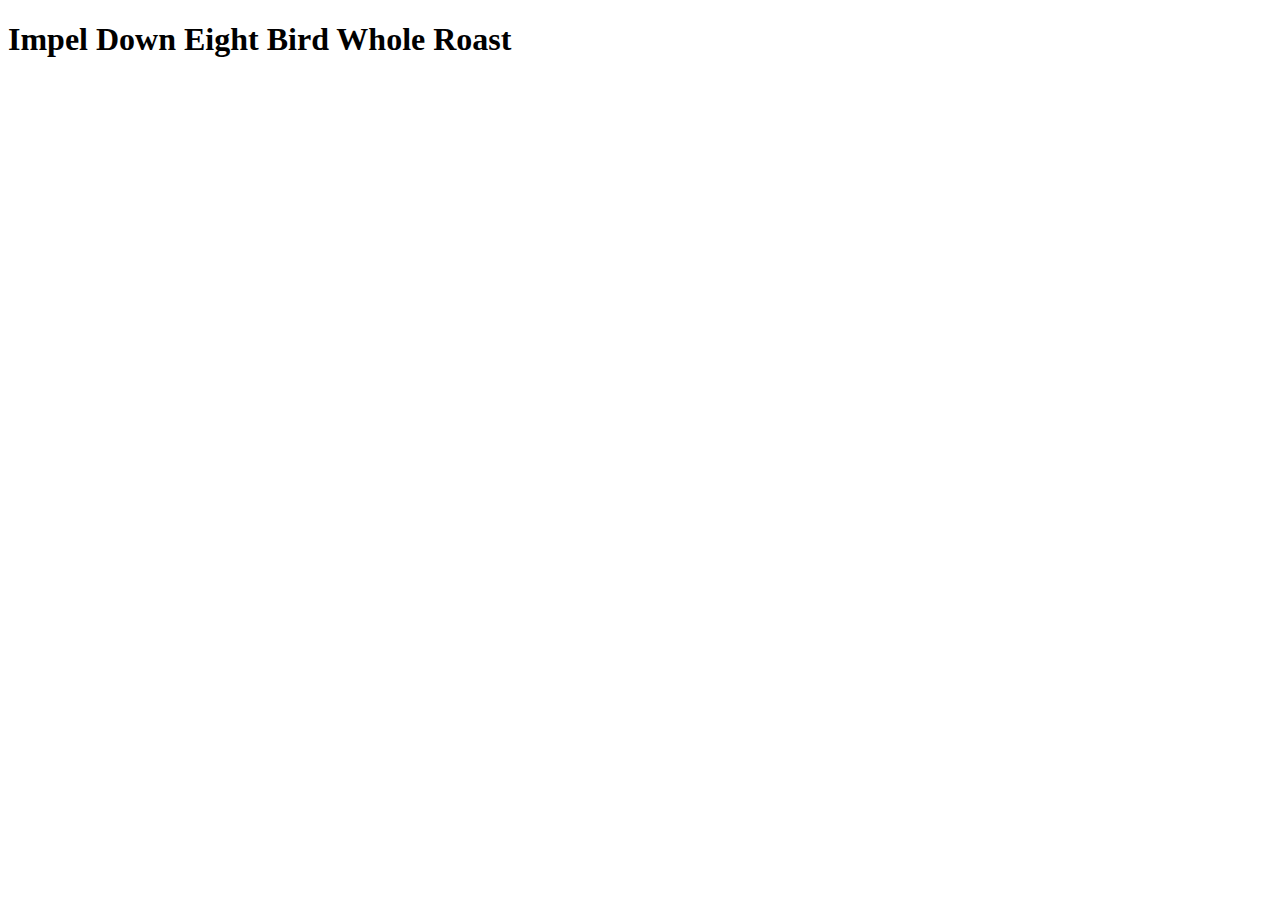
==== recipes/eight-bird-whole-roast.html @ a46282fe "Edit index.html and Add eight-bird-whole-roast.html" ====
<!DOCTYPE html>
<html lang="en">
<head>
    <meta charset="UTF-8">
    <meta name="viewport" content="width=device-width, initial-scale=1.0">
    <title>Document</title>
</head>
<body>
    <h1>Impel Down Eight Bird Whole Roast</h1>
</body>
</html>
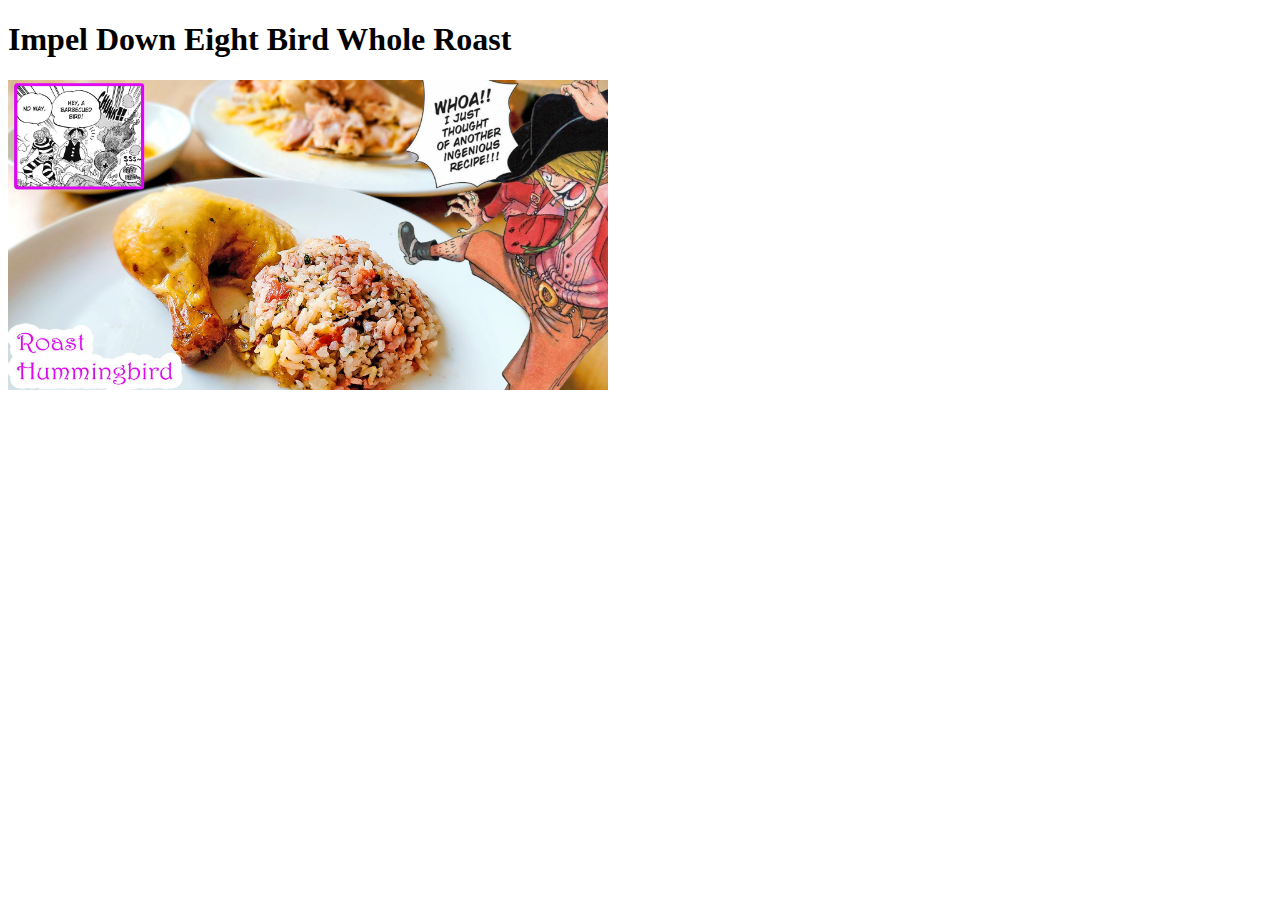
==== commit fca8f4dd: "Add eightbirddishimage.jpg" ====
--- a/recipes/eight-bird-whole-roast.html
+++ b/recipes/eight-bird-whole-roast.html
@@ -7,5 +7,6 @@
 </head>
 <body>
     <h1>Impel Down Eight Bird Whole Roast</h1>
+    <img src="../images/eightbirddishimage.jpg" height="310" width="600" alt="A thumbnail displaying a roasted chicken leg with a rice dish on the side">
 </body>
 </html>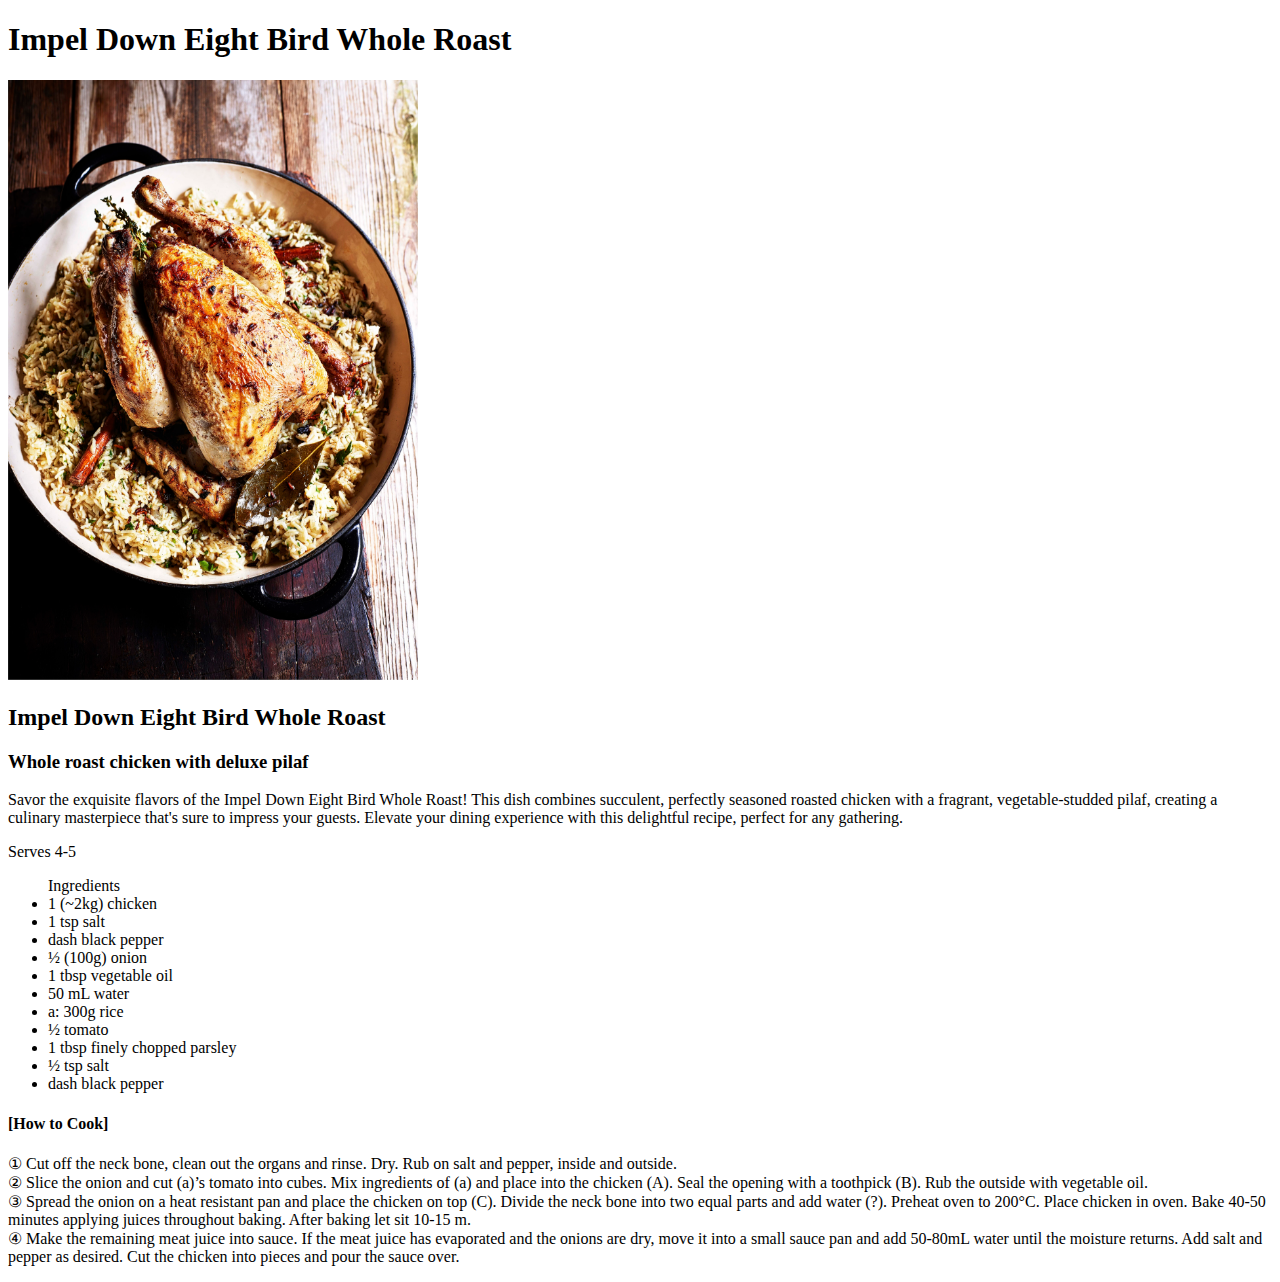
==== commit 136a97ea: "Edit index.html eight-bird-whole-roast.html" ====
--- a/recipes/eight-bird-whole-roast.html
+++ b/recipes/eight-bird-whole-roast.html
@@ -7,6 +7,31 @@
 </head>
 <body>
     <h1>Impel Down Eight Bird Whole Roast</h1>
-    <img src="../images/eightbirddishimage.jpg" height="310" width="600" alt="A thumbnail displaying a roasted chicken leg with a rice dish on the side">
+    <img src="../images/eightbirddishimage.jpg" height="600" width="410" alt="A thumbnail displaying a roasted chicken leg with a rice dish on the side">
+    <h2>Impel Down Eight Bird Whole Roast</h2>
+    <h3> Whole roast chicken with deluxe pilaf</h3>
+    <p>Savor the exquisite flavors of the Impel Down Eight Bird Whole Roast! This dish combines succulent, perfectly seasoned roasted chicken with a fragrant, 
+        vegetable-studded pilaf, creating a culinary masterpiece that's sure to impress your guests. Elevate your dining experience with this delightful recipe, perfect for any gathering.</p>
+     <p>Serves 4-5</p>
+        <ul>Ingredients
+            <li>1 (~2kg) chicken</li>
+            <li> 1 tsp salt</li>
+            <li>dash black pepper</li>
+            <li>½ (100g) onion</li>
+            <li>1 tbsp vegetable oil</li>
+            <li>50 mL water</li>
+            <li>a: 300g rice</li>
+            <li>     ½ tomato</li>
+            <li>     1 tbsp finely chopped parsley</li>
+            <li>     ½ tsp salt</li>
+            <li>     dash black pepper</li>
+        </ul>
+    <h4>[How to Cook]</h4>
+    <p> ① Cut off the neck bone, clean out the organs and rinse. Dry. Rub on salt and pepper, inside and outside.<br>
+        ② Slice the onion and cut (a)’s tomato into cubes. Mix ingredients of (a) and place into the chicken (A). Seal the opening with a toothpick (B). Rub the outside with vegetable oil.<br>
+        ③ Spread the onion on a heat resistant pan and place the chicken on top (C). Divide the neck bone into two equal parts and add water (?). Preheat oven to 200°C. Place chicken in oven. Bake 40-50 minutes applying juices throughout baking. After baking let sit 10-15 m.<br>
+        ④ Make the remaining meat juice into sauce. If the meat juice has evaporated and the onions are dry, move it into a small sauce pan and add 50-80mL water until the moisture returns. Add salt and pepper as desired. Cut the chicken into pieces and pour the sauce over.
+        </p>
+
 </body>
 </html>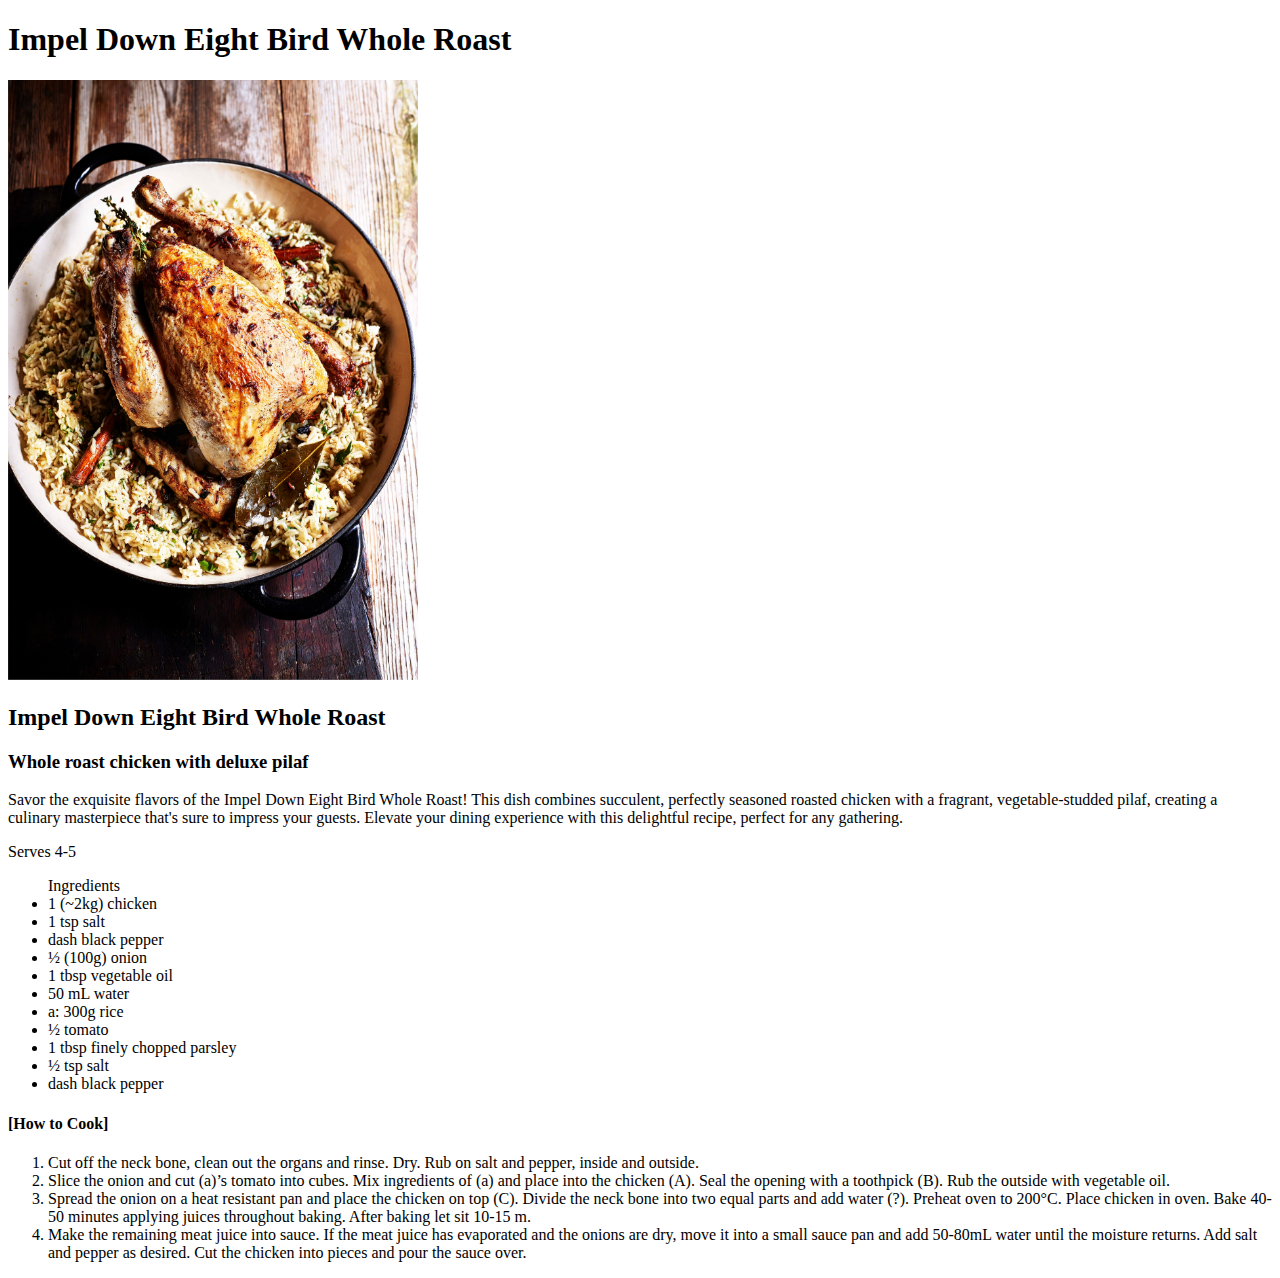
==== commit b489c9af: "Added images and updated html files" ====
--- a/recipes/eight-bird-whole-roast.html
+++ b/recipes/eight-bird-whole-roast.html
@@ -3,7 +3,7 @@
 <head>
     <meta charset="UTF-8">
     <meta name="viewport" content="width=device-width, initial-scale=1.0">
-    <title>Document</title>
+    <title>Impel Down Eight Bird Whole Roast</title>
 </head>
 <body>
     <h1>Impel Down Eight Bird Whole Roast</h1>
@@ -27,11 +27,12 @@
             <li>     dash black pepper</li>
         </ul>
     <h4>[How to Cook]</h4>
-    <p> ① Cut off the neck bone, clean out the organs and rinse. Dry. Rub on salt and pepper, inside and outside.<br>
-        ② Slice the onion and cut (a)’s tomato into cubes. Mix ingredients of (a) and place into the chicken (A). Seal the opening with a toothpick (B). Rub the outside with vegetable oil.<br>
-        ③ Spread the onion on a heat resistant pan and place the chicken on top (C). Divide the neck bone into two equal parts and add water (?). Preheat oven to 200°C. Place chicken in oven. Bake 40-50 minutes applying juices throughout baking. After baking let sit 10-15 m.<br>
-        ④ Make the remaining meat juice into sauce. If the meat juice has evaporated and the onions are dry, move it into a small sauce pan and add 50-80mL water until the moisture returns. Add salt and pepper as desired. Cut the chicken into pieces and pour the sauce over.
-        </p>
+    <ol>
+        <li>Cut off the neck bone, clean out the organs and rinse. Dry. Rub on salt and pepper, inside and outside.</li>
+        <li>Slice the onion and cut (a)’s tomato into cubes. Mix ingredients of (a) and place into the chicken (A). Seal the opening with a toothpick (B). Rub the outside with vegetable oil.</li>
+        <li>Spread the onion on a heat resistant pan and place the chicken on top (C). Divide the neck bone into two equal parts and add water (?). Preheat oven to 200°C. Place chicken in oven. Bake 40-50 minutes applying juices throughout baking. After baking let sit 10-15 m.</li>
+        <li>Make the remaining meat juice into sauce. If the meat juice has evaporated and the onions are dry, move it into a small sauce pan and add 50-80mL water until the moisture returns. Add salt and pepper as desired. Cut the chicken into pieces and pour the sauce over.</li>
+    </ol>
 
 </body>
 </html>